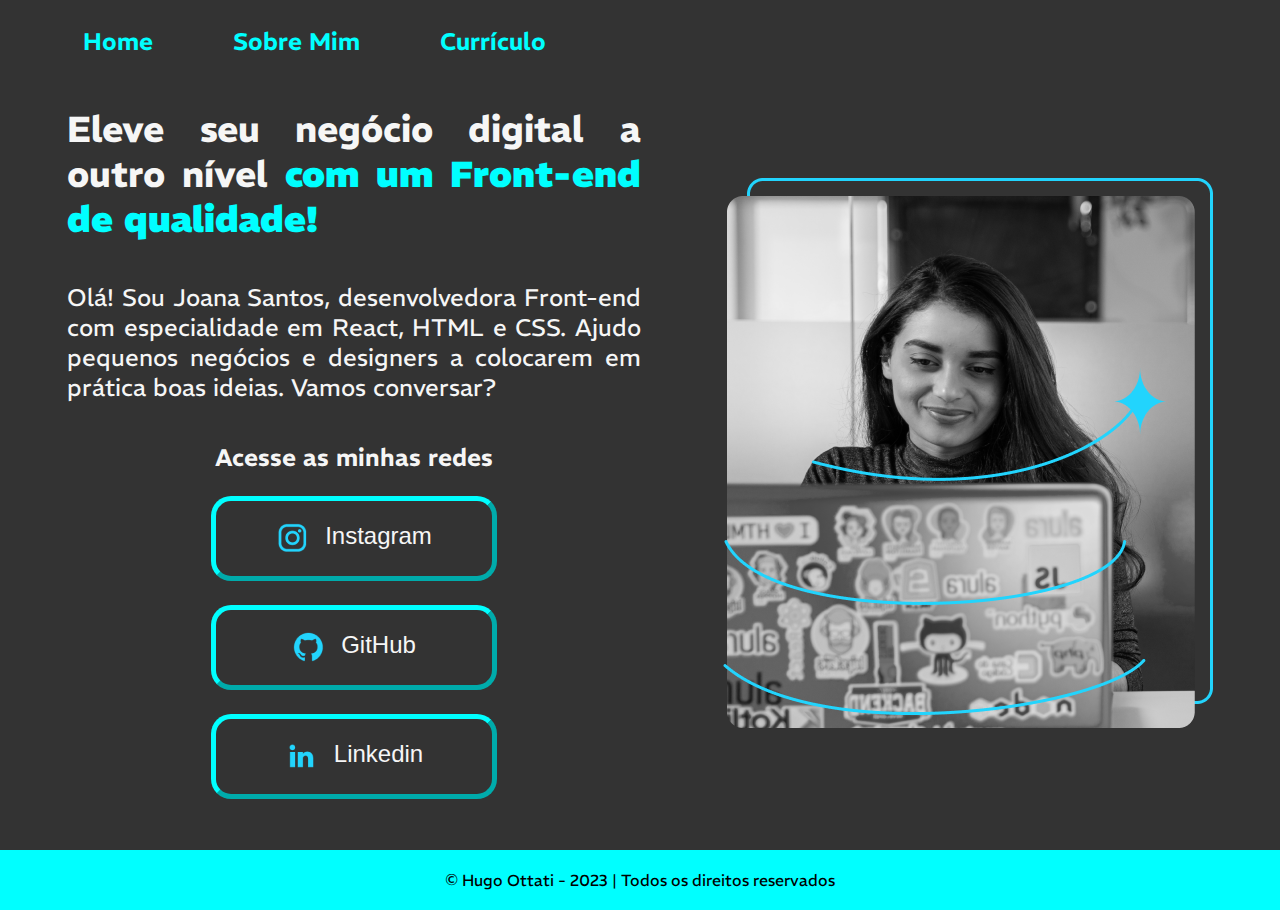
==== Portifolio-HTML-e-CSS-Hugo/index.html @ cf79170e "Projeto Portfolio" ====
<!DOCTYPE html>
<html lang="pt-br">

<head>
    <meta charset="UTF-8">
    <meta http-equiv="X-UA-Compatible" content="IE=edge">
    <meta name="viewport" content="width=device-width, initial-scale=1.0">
    <title>Portfolio</title>
    <link rel="stylesheet" href="./css/style.css">
</head>

<body>
    <header id="cabecalho">
        <nav class="cabecalho-menu">
           <a href="/index.html" class="cabecalho-menu-link">Home</a>
           <a href="./about.html"  class="cabecalho-menu-link">Sobre Mim</a>
           <a href="./curriculo.html"  class="cabecalho-menu-link">Currículo</a>
        </nav>
    </header>
    <main id="principal">
        <section class="principal-conteudo">
            <h1 class="principal-titulo">Eleve seu negócio digital a outro nível
                <strong class="titulo-destaque">com um Front-end de qualidade!</strong>
            </h1>
            <p class="principal-texto">Olá! Sou Joana Santos, desenvolvedora
                Front-end com especialidade em <span>React, HTML e
                    CSS</span>. Ajudo pequenos negócios e designers a
                colocarem em prática boas ideias. Vamos
                conversar?</p>
            <div class="principal-links">
                <h2 class="subtitulo-links">Acesse as minhas redes</h2>
                <a class="principal-links-link" href="https://instagram.com/ottati_hugo7"> <img
                        src="./assets/img/instagram.png" alt="Instagram">Instagram</a>
                <a class="principal-links-link" href="https://github.com/Hyuuga7"><img
                        src="./assets/img/github.png" alt="GitHub">GitHub</a>
                <a class="principal-links-link" href="https://www.linkedin.com/in/hugo-ottati-834090185/"><img
                        src="./assets/img/linkedin.png" alt="Linkedin">Linkedin</a>
            </div>
        </section>

        <img class="apresentacao-imagem" src="./assets/img/Imagem.png" alt="Foto da Joana Santos programando">
    </main>
    <footer id="rodape"> &COPY; Hugo Ottati - 2023 | Todos os direitos reservados
    </footer>
</body>

</html>
---- Portifolio-HTML-e-CSS-Hugo/css/style.css ----
@import url("https://fonts.googleapis.com/css2?family=REM:wght@300&family=Roboto+Slab:wght@400;700&display=swap");

:root{
  --cor-primaria: #000000;
  --cor-secundaria: aqua;
  --cor-terciaria: #f6f6f6;
  --cor-hover: #272727

  --fonte-principal: #f6f6f6
}

* {
  padding: 0;
  margin: 0;
  box-sizing: border-box;
}

body {
 
  background-color: var(--cor-primaria);
  color: var(--cor-terciaria);
  background: linear-gradient(rgba(0, 0, 0, 0.8), rgba(0, 0, 0, 0.8)),
    url(/assets/img/background-image.jpg);
  background-size: cover;
  background-repeat: repeat;
  background-position: center;
  width: 100%;
  height: 100%;
}

#cabecalho {
  padding: 2% 0 0 6.5%;
}

.cabecalho-menu {
  display: flex;
  gap: 80px;
}

.cabecalho-menu-link {
  font-family: "REM", sans-serif;
  font-size: 1.5rem;
  font-weight: 600;
  color: var(--cor-secundaria);
  text-decoration: none;
}
.cabecalho-menu-link:hover{
  background-color: var(--cor-hover);
}

#principal {
  padding: 4% 5.25%;
  display: flex;
  align-items: center;
  justify-content: space-between;
  font-family: "REM", sans-serif;
  gap: 82px;
}

.principal-titulo {
  font-size: 2.25rem;
  text-align: justify;
}

.principal-conteudo {
  width: 90%;
  display: flex;
  flex-direction: column;
  gap: 40px;
}

.principal-texto {
  font-size: 1.5rem;
  text-align: justify;
}

.titulo-destaque {
  color: var(--cor-secundaria);
}

.principal-links {
  display: flex;
  flex-direction: column;
  justify-content: space-between;
  gap: 24px;
  align-items: center;
}

.subtitulo-links {
  font-family: "REM", sans-serif;
  font-size: 1.5rem;
  font-weight: 600;
}

.principal-links-link {
  display: flex;
  justify-content: center;
  gap: 16px;
  width: 50%;
  text-align: center;
  border-radius: 20px;
  font-size: 1.5rem;
  padding: 21.5px 0px;
  text-decoration: none;
  color: var(--cor-terciaria);
  border: 5px outset var(--cor-secundaria);
  font-family: Arial, Helvetica, sans-serif;
  text-decoration: none;

}

.principal-links-link:hover {
  background-color: #272727;
}

.apresentacao-imagem{
width: 50%;
}

#rodape {
  color: var(--cor-primaria);
  background-color: var(--cor-secundaria);
  text-align: center;
  padding: 20px;
  font-family: "REM", sans-serif;
  font-weight: 400;
}

@media (max-width: 1040px) {

#cabecalho {
padding:6%;
}

.cabecalho-menu {
justify-content: center;

}

#principal{
  flex-direction: column-reverse;
  padding: auto;
  width: auto;


}
}
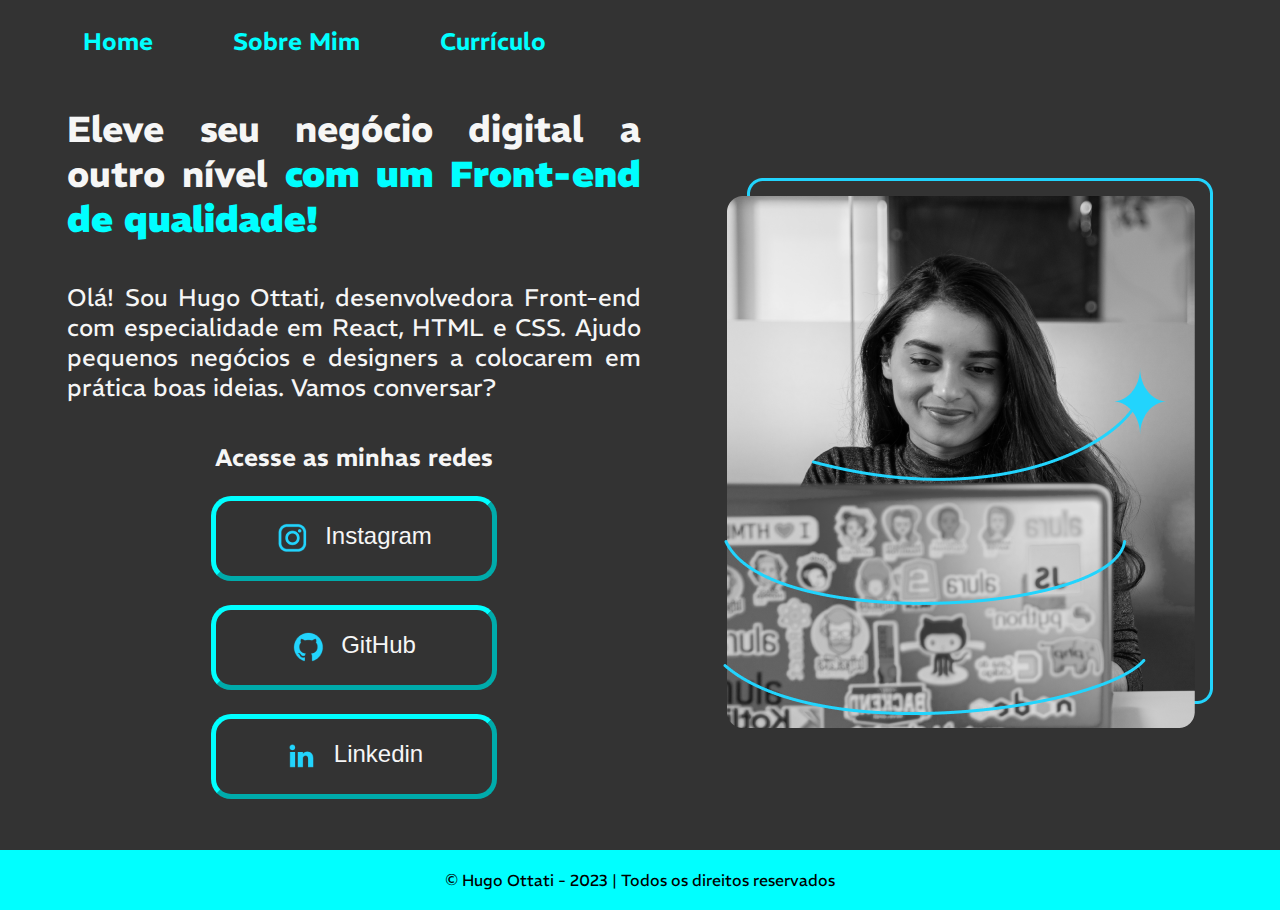
==== commit 244de054: "Estagio_projetos" ====
--- a/Portifolio-HTML-e-CSS-Hugo/index.html
+++ b/Portifolio-HTML-e-CSS-Hugo/index.html
@@ -22,14 +22,14 @@
             <h1 class="principal-titulo">Eleve seu negócio digital a outro nível
                 <strong class="titulo-destaque">com um Front-end de qualidade!</strong>
             </h1>
-            <p class="principal-texto">Olá! Sou Joana Santos, desenvolvedora
+            <p class="principal-texto">Olá! Sou Hugo Ottati, desenvolvedora
                 Front-end com especialidade em <span>React, HTML e
                     CSS</span>. Ajudo pequenos negócios e designers a
                 colocarem em prática boas ideias. Vamos
                 conversar?</p>
             <div class="principal-links">
                 <h2 class="subtitulo-links">Acesse as minhas redes</h2>
-                <a class="principal-links-link" href="https://instagram.com/ottati_hugo7"> <img
+                <a class="principal-links-link" target="_blank" href="https://instagram.com/ottati_hugo7"> <img
                         src="./assets/img/instagram.png" alt="Instagram">Instagram</a>
                 <a class="principal-links-link" href="https://github.com/Hyuuga7"><img
                         src="./assets/img/github.png" alt="GitHub">GitHub</a>
